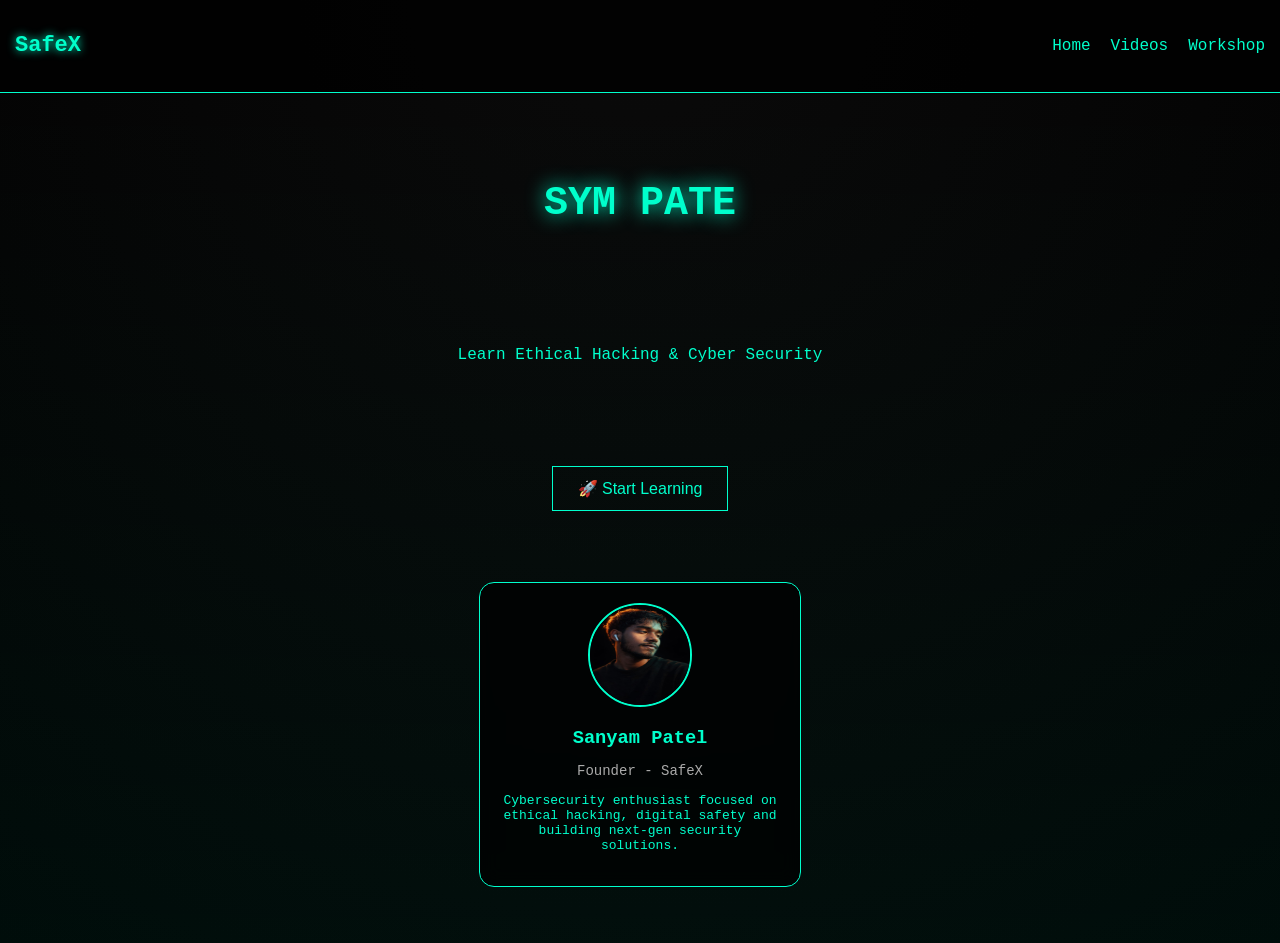
==== index.htm @ eef58c48 "Add files via upload" ====
<!DOCTYPE html>
<html lang="en">
<head>
    <meta charset="UTF-8">
    <title>SafeX</title>
    <link rel="stylesheet" href="style.css">
</head>
<body>

<header>
    <nav>
        <h1 class="logo">SafeX</h1>
        <ul>
            <li><a href="index.htm">Home</a></li>
            <li><a href="videos.htm">Videos</a></li>
            <li><a href="workshop.htm">Workshop</a></li>
        </ul>
    </nav>
</header>

<section class="hero">
    <h2 id="typing-text">Enter The Cyber World</h2>
    <p>Learn Ethical Hacking & Cyber Security</p>

    <button onclick="startLearning()">🚀 Start Learning</button>

    <div class="founder-card">
        <img src="founder.jpg" alt="Founder">

        <h3>Sanyam Patel</h3>
        <p class="role">Founder - SafeX</p>

        <p class="desc">
            Cybersecurity enthusiast focused on ethical hacking, digital safety 
            and building next-gen security solutions.
        </p>
    </div>
</section>


</section>
<script src="script.js"></script>

</body>
</html>
---- style.css ----
body {
    margin: 0;
    font-family: 'Courier New', monospace;

    /* 🔥 NO IMAGE - PURE CYBER LOOK */
    background: radial-gradient(circle at top, #0a0a0a, #000000);

    color: #00ffcc;
}

/* NAVBAR */
header {
    background: rgba(0, 0, 0, 0.8);
    padding: 15px;
    border-bottom: 1px solid #00ffcc;
}

nav {
    display: flex;
    justify-content: space-between;
    align-items: center;
}

.logo {
    color: #00ffcc;
    font-size: 22px;
    text-shadow: 0 0 10px #00ffcc;
}

nav ul {
    list-style: none;
    display: flex;
    gap: 20px;
}

nav ul li a {
    color: #00ffcc;
    text-decoration: none;
    transition: 0.3s;
}

nav ul li a:hover {
    color: #fff;
    text-shadow: 0 0 10px #00ffcc;
}

/* HERO */
.hero {
    height: 90vh;
    display: flex;
    flex-direction: column;
    justify-content: center;
    align-items: center;
    
    background: linear-gradient(transparent, rgba(0,255,204,0.05));
}

.hero h2 {
    font-size: 40px;
    text-shadow: 0 0 20px #00ffcc;
}

.hero button {
    padding: 10px 20px;
    background: transparent;
    border: 1px solid #00ffcc;
    color: #00ffcc;
    cursor: pointer;
    transition: 0.3s;
}

.hero button:hover {
    background: #00ffcc;
    color: black;
}

/* VIDEOS + WORKSHOP */
.videos, .workshop, .videos-page {
    padding: 40px;
    text-align: center;
}

.video-grid, .video-container {
    display: grid;
    grid-template-columns: repeat(auto-fit, minmax(300px, 1fr));
    gap: 20px;
}

/* CARD STYLE */
.video-box, .card {
    background: rgba(0, 0, 0, 0.6);
    border: 1px solid #00ffcc;
    padding: 10px;
    border-radius: 10px;
    transition: 0.3s;
}

.video-box:hover, .card:hover {
    transform: translateY(-5px);
    box-shadow: 0 0 20px #00ffcc;
}

.video-box iframe {
    width: 100%;
    height: 200px;
    border-radius: 8px;
}

.video-box h3 {
    margin-top: 10px;
}

/* FREE TAG */
.tag {
    display: inline-block;
    margin-top: 5px;
    padding: 4px 10px;
    background: #00ffcc;
    color: black;
    font-size: 12px;
    border-radius: 5px;
}

/* FOOTER */
footer {
    text-align: center;
    padding: 20px;
    border-top: 1px solid #00ffcc;
}   

 /* mera photo ka css */


 /* HERO FLEX */
.hero {
    height: 90vh;
    display: flex;
    justify-content: space-around;
    align-items: center;
    padding: 20px;
}

/* LEFT SIDE */
.hero-left {
    max-width: 400px;
}

.hero-left h2 {
    font-size: 40px;
    text-shadow: 0 0 20px #00ffcc;
}

/* FOUNDER CARD */
.founder-card {
    width: 280px;
    background: rgba(0, 0, 0, 0.7);
    border: 1px solid #00ffcc;
    padding: 20px;
    border-radius: 15px;
    text-align: center;

    backdrop-filter: blur(10px);
    transition: 0.3s;
}

.founder-card:hover {
    transform: translateY(-8px);
    box-shadow: 0 0 25px #00ffcc;
}

/* IMAGE */
.founder-card img {
    width: 100px;
    height: 100px;
    border-radius: 50%;
    border: 2px solid #00ffcc;
    margin-bottom: 10px;
}

/* TEXT */
.founder-card h3 {
    margin: 5px 0;
}

.role {
    font-size: 14px;
    color: #aaa;
}

.desc {
    font-size: 13px;
    margin-top: 10px;
}


@media (max-width: 768px) {
    .hero {
        flex-direction: column;
        text-align: center;
        height: auto;
    }

    .founder-card {
        margin-top: 20px;
    }
}

/* button wla code */

.hero button {
    margin-top: 15px;
    padding: 12px 25px;
    font-size: 16px;

    background: transparent;
    border: 1px solid #00ffcc;
    color: #00ffcc;

    cursor: pointer;
    transition: 0.3s;
}

.hero button:hover {
    background: #00ffcc;
    color: black;
    box-shadow: 0 0 15px #00ffcc;
}

/* typing wla css */
#typing-text {
    font-size: 40px;
    text-shadow: 0 0 20px #00ffcc;
}
    /* Extra css  */


    /* 🔥 FULL MOBILE RESPONSIVE FIX */
@media (max-width: 768px) {

    /* NAVBAR FIX */
    nav {
        flex-direction: column;
        gap: 10px;
    }

    nav ul {
        flex-direction: column;
        gap: 10px;
        padding: 0;
    }

    /* HERO FIX */
    .hero {
        flex-direction: column;
        height: auto;
        padding: 40px 20px;
        text-align: center;
    }

    .hero-left h2,
    #typing-text {
        font-size: 26px;
    }

    .hero p {
        font-size: 14px;
    }

    /* BUTTON */
    .hero button {
        width: 100%;
        max-width: 250px;
    }

    /* FOUNDER CARD */
    .founder-card {
        width: 100%;
        max-width: 300px;
    }

    /* VIDEO GRID FIX */
    .video-grid,
    .video-container {
        grid-template-columns: 1fr;
    }

    .video-box iframe {
        height: 180px;
    }

    /* SECTION PADDING */
    .videos,
    .videos-page,
    .workshop {
        padding: 20px;
    }
}
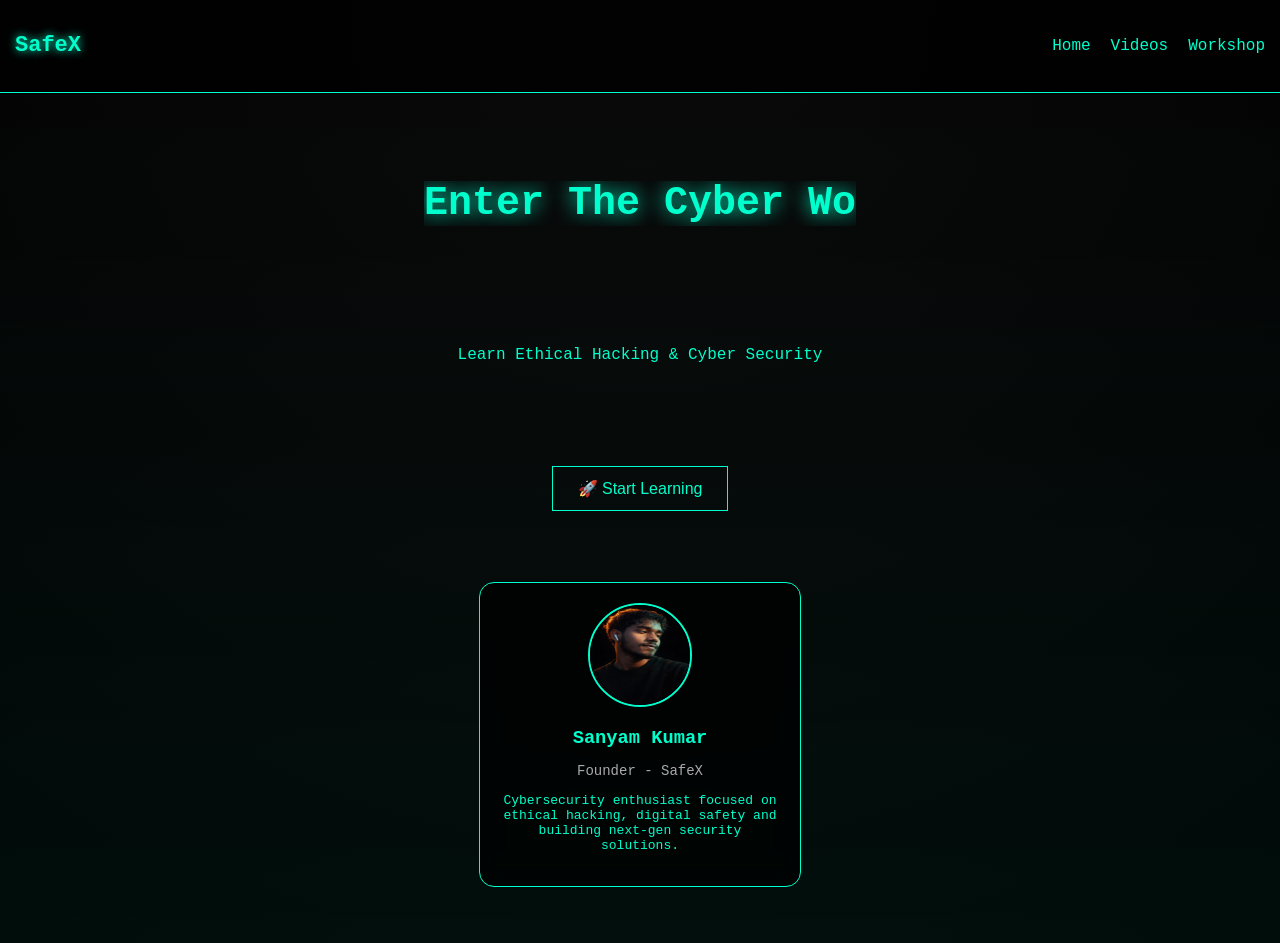
==== commit 31b8d693: "Update index.htm" ====
--- a/index.htm
+++ b/index.htm
@@ -27,7 +27,7 @@
     <div class="founder-card">
         <img src="founder.jpg" alt="Founder">
 
-        <h3>Sanyam Patel</h3>
+        <h3>Sanyam  Kumar</h3>
         <p class="role">Founder - SafeX</p>
 
         <p class="desc">
@@ -42,4 +42,4 @@
 <script src="script.js"></script>
 
 </body>
-</html>+</html>
--- a/style.css
+++ b/style.css
@@ -296,9 +296,24 @@
     }
 }
 
-
-
-
-
-
-    +#typing-text {
+    font-size: 40px;
+    text-shadow: 0 0 20px #00ffcc;
+
+    white-space: nowrap; /* 👈 line break nahi hoga */
+    overflow: hidden;
+}
+
+@media (max-width: 768px) {
+    #typing-text {
+        font-size: 26px;
+        white-space: normal; /* 👈 mobile pe wrap allow */
+    }
+}
+
+
+
+
+
+
+    
